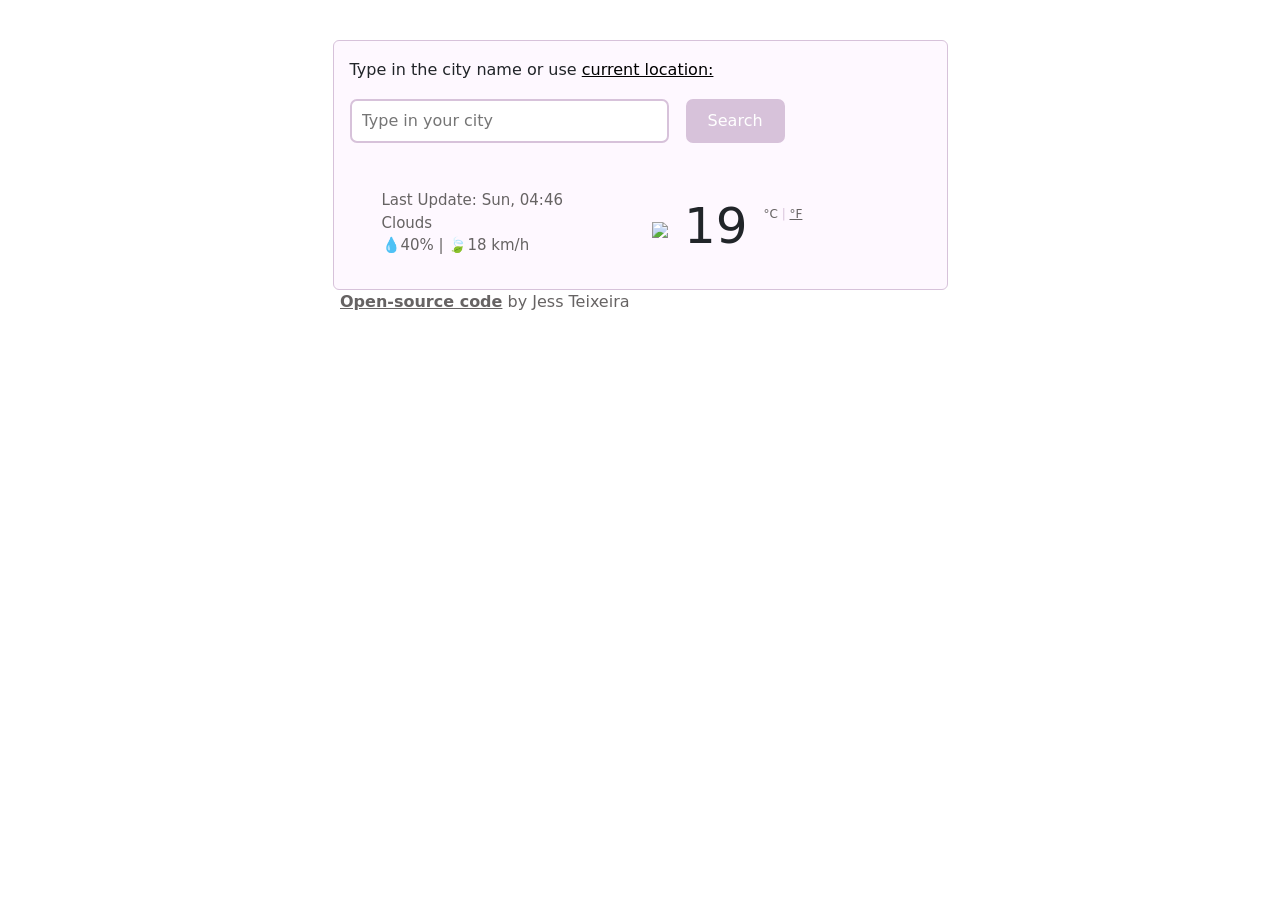
==== index.html @ 556464b6 "inverted the position of weather temp and description" ====
<!DOCTYPE html>
<html>
  <head>
    <title>Weather-App</title>
    <meta charset="UTF-8" />
    <link
      href="https://cdn.jsdelivr.net/npm/bootstrap@5.2.2/dist/css/bootstrap.min.css"
      rel="stylesheet"
      integrity="sha384-Zenh87qX5JnK2Jl0vWa8Ck2rdkQ2Bzep5IDxbcnCeuOxjzrPF/et3URy9Bv1WTRi"
      crossorigin="anonymous" />
    <link rel="stylesheet" href="src/styles.css" />
    <script
      src="https://kit.fontawesome.com/3e5574ad18.js"
      crossorigin="anonymous"></script>
    <script src="https://cdn.jsdelivr.net/npm/axios@1.1.2/dist/axios.min.js"></script>
    <script src="https://unpkg.com/axios/dist/axios.min.js"></script>
  </head>

  <body>
    <div class="container">
      <div class="card w-75" style="width: 18rem; margin: 0 auto">
        <div class="card-body">
          <p class="small-text">
            Type in the city name or use
            <button class="geo-location" id="geolocation">
              current location:
            </button>
          </p>
          <form>
            <input
              type="text"
              class="city"
              placeholder="Type in your city"
              id="city-input" />
            <input
              class="search"
              type="submit"
              value="Search"
              id="city-search" />
          </form>

          <div class="current-city" id="current-place"></div>

          <div class="row">
            <div class="col-6">
              <ul>
                <li class="current-day">
                  Last Update: <span id="date">Sunday 23:06</span>
                </li>
                <li class="weather-description" id="description">Clouds</li>
                <li class="weather-main">
                  💧<span class="city-humidity" id="humidity">40</span>% |
                  🍃<span class="city-wind" id="wind">18</span>
                  <span>km/h</span>
                </li>
              </ul>
            </div>
            <div class="col-6 current-weather">
              <div>
                <img
                  src="http://openweathermap.org/img/wn/10d@2x.png"
                  id="icon" />
                <span id="temperature">19</span>
                <span class="units">
                  <a href="#" id="c-degrees" class="active">°C </a>
                  |
                  <a href="#" id="f-degrees">°F </a>
                </span>
              </div>
            </div>
          </div>
        </div>
      </div>
    </div>
    <div class="link-git">
      <a href="https://github.com/rtjessica/weather-app" target="_blank"
        >Open-source code</a
      >
      <span>by Jess Teixeira</span>
    </div>
    <script src="src/index.js"></script>
  </body>
</html>
---- src/styles.css ----
body {
  margin-top: 50;
  color: #666363;
}

p .small-text {
  font-size: 10px;
}

form .search {
  background: #d7c2da;
  color: #ffffff;
  border: 2px solid #d7c2da;
  padding: 8px 20px 8px 20px;
  border-radius: 7px;
  transition: all 200ms ease;
  margin-left: 12px;
}

form .city {
  border: 2px solid #d7c2da;
  border-radius: 7px;
  padding: 8px 10px 8px 10px;
  width: 319px;
}
a {
  color: #666363;
}

.link-git a {
  font-weight: 600;
}

.search:hover {
  background: #c88dd0;
  color: #ffffff;
}

.container {
  padding: 40px 40px 0px 40px;
  max-width: 900px;
}

.card {
  border-color: #d7c2da;
  background-color: #fef8ff;
}
.current-city {
  font-size: 35px;
  margin: 0;
  padding: 0;
  padding-top: 46px;
}

.weather-description,
.current-day,
.weather-main {
  font-size: 15px;
  font-weight: normal;
  list-style: none;
  margin: 0;
  text-align: left;
  color: #666363;
}

.current-weather {
  font-size: 50px;
  display: block;
  margin: 0;
}

.current-weather .units {
  color: #d7c2da;
  font-size: 12px;
  line-height: 50px;
  margin-top: 6px;
  vertical-align: top;
  text-decoration: none;
}
.current-weather .active {
  color: #666363;
  cursor: default;
  text-decoration: none;
}
.current-weather .active:hover {
  text-decoration: none;
}

.geo-location {
  border: 0px;
  background: transparent;
  padding-left: 0px;
  text-decoration: underline;
}

.weekly {
  padding-top: 20px;
}

.link-git {
  display: block;
  margin: 0 auto;
  padding: 0px 150px 0px 150px;
  max-width: 900px;
}
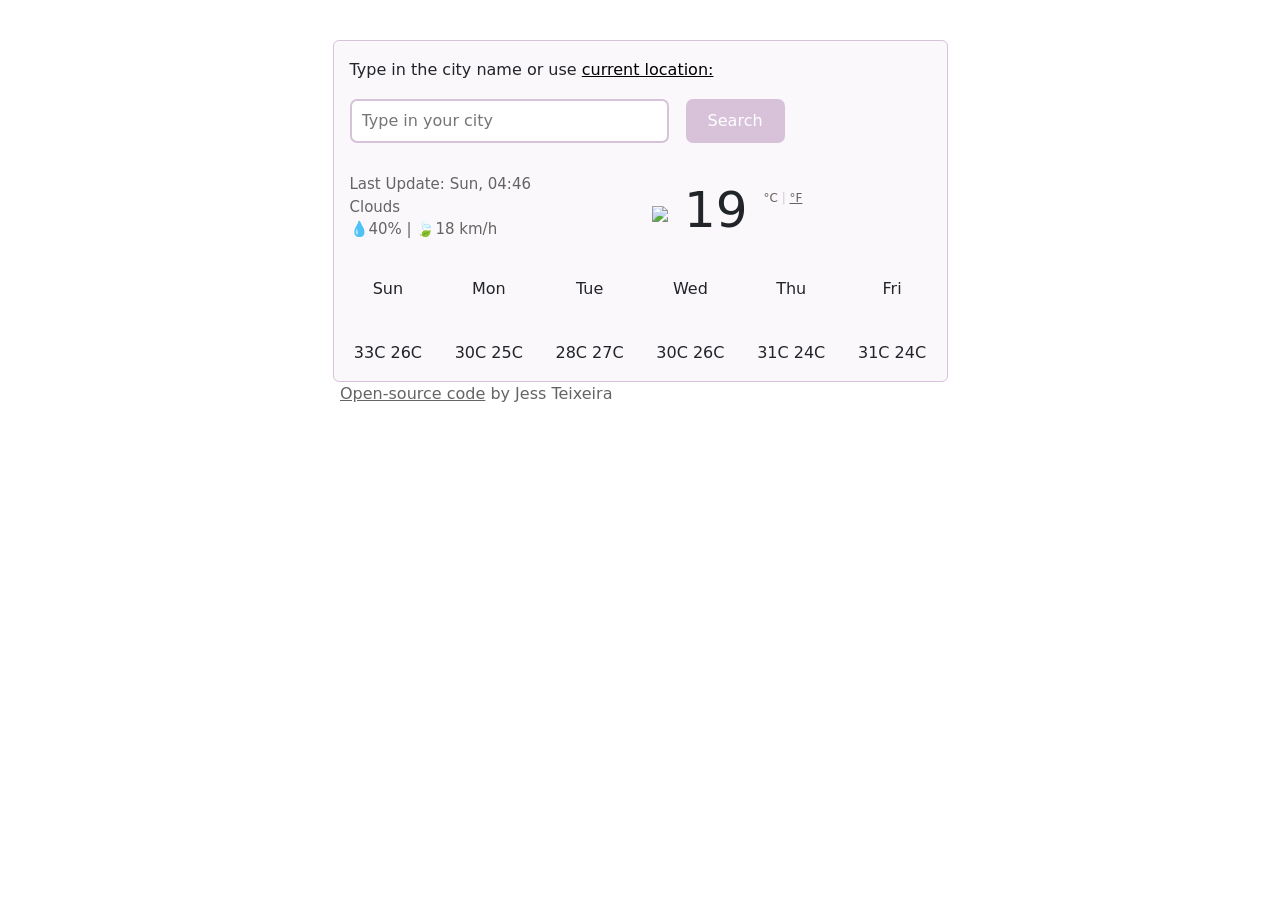
==== commit 4325844c: "forecast html and css added" ====
--- a/index.html
+++ b/index.html
@@ -69,6 +69,43 @@
               </div>
             </div>
           </div>
+          <div class="row weekly">
+            <div class="col-2">Sun</div>
+            <div class="col-2">Mon</div>
+            <div class="col-2">Tue</div>
+            <div class="col-2">Wed</div>
+            <div class="col-2">Thu</div>
+            <div class="col-2">Fri</div>
+          </div>
+          <div class="row weekly">
+            <div class="col-2 icons">
+              <i class="fa-solid fa-sun sun-icon"></i>
+            </div>
+            <div class="col-2 icons">
+              <i class="fa-solid fa-cloud-showers-heavy storm-icon"></i>
+            </div>
+            <div class="col-2 icons">
+              <i class="fa-solid fa-cloud-showers-heavy storm-icon"></i>
+            </div>
+            <div class="col-2 icons">
+              <i class="fa-solid fa-cloud-showers-heavy storm-icon"></i>
+            </div>
+            <div class="col-2 icons">
+              <i class="fa-solid fa-cloud-sun-rain rain-icon"></i>
+            </div>
+            <div class="col-2 icons">
+              <i class="fa-solid fa-cloud-sun-rain rain-icon"></i>
+            </div>
+          </div>
+
+          <div class="row weekly">
+            <div class="col">33C 26C</div>
+            <div class="col">30C 25C</div>
+            <div class="col">28C 27C</div>
+            <div class="col">30C 26C</div>
+            <div class="col">31C 24C</div>
+            <div class="col">31C 24C</div>
+          </div>
         </div>
       </div>
     </div>
--- a/src/styles.css
+++ b/src/styles.css
@@ -27,8 +27,12 @@
   color: #666363;
 }
 
-.link-git a {
+a .link-git {
   font-weight: 600;
+}
+
+ul {
+  padding-left: 0px;
 }
 
 .search:hover {
@@ -43,13 +47,13 @@
 
 .card {
   border-color: #d7c2da;
-  background-color: #fef8ff;
+  background-color: #fbf8fb;
 }
 .current-city {
   font-size: 35px;
   margin: 0;
   padding: 0;
-  padding-top: 46px;
+  padding-top: 30px;
 }
 
 .weather-description,
@@ -95,6 +99,7 @@
 
 .weekly {
   padding-top: 20px;
+  text-align: center;
 }
 
 .link-git {
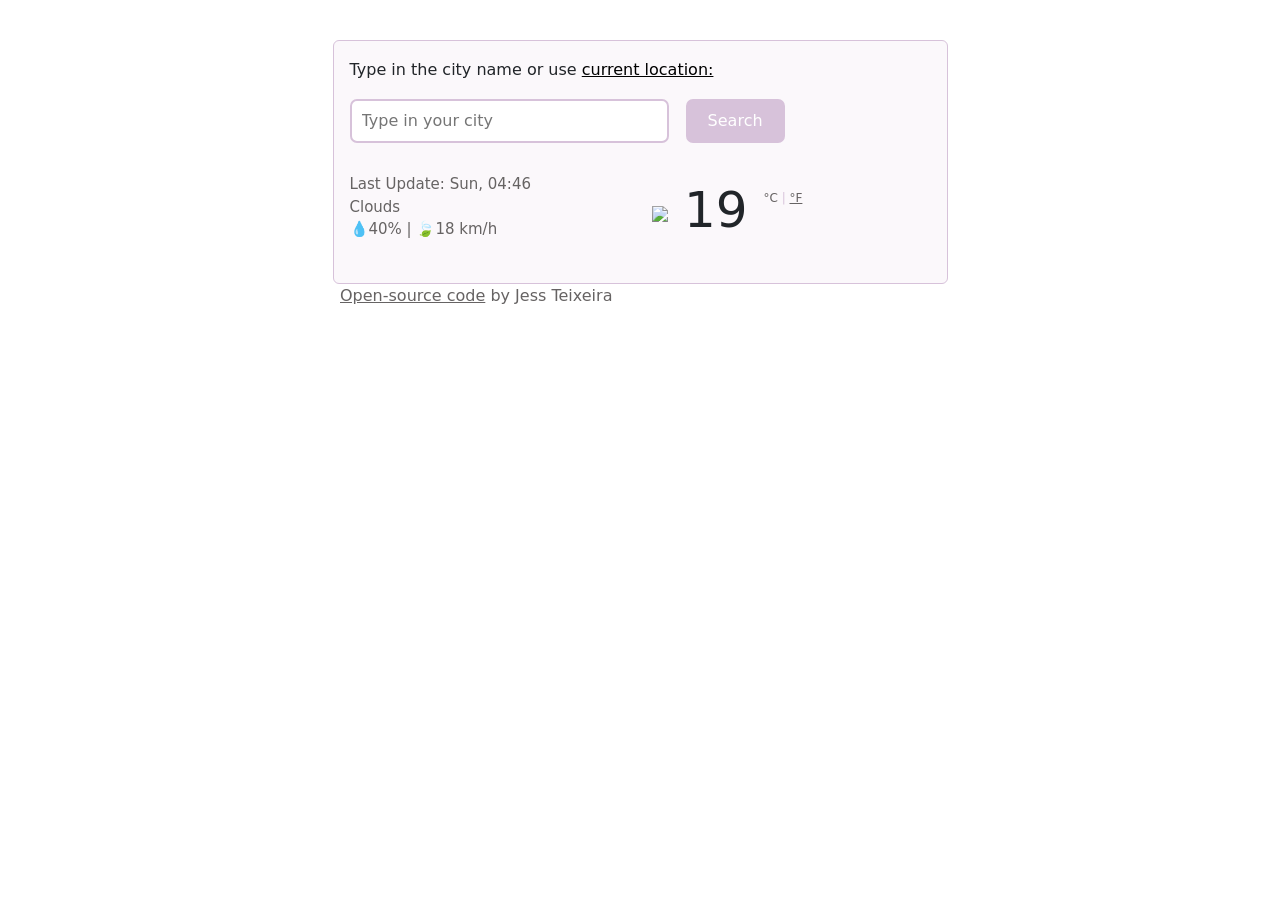
==== commit 2149e235: "adding forecast html to js doc" ====
--- a/index.html
+++ b/index.html
@@ -69,43 +69,7 @@
               </div>
             </div>
           </div>
-          <div class="row weekly">
-            <div class="col-2">Sun</div>
-            <div class="col-2">Mon</div>
-            <div class="col-2">Tue</div>
-            <div class="col-2">Wed</div>
-            <div class="col-2">Thu</div>
-            <div class="col-2">Fri</div>
-          </div>
-          <div class="row weekly">
-            <div class="col-2 icons">
-              <i class="fa-solid fa-sun sun-icon"></i>
-            </div>
-            <div class="col-2 icons">
-              <i class="fa-solid fa-cloud-showers-heavy storm-icon"></i>
-            </div>
-            <div class="col-2 icons">
-              <i class="fa-solid fa-cloud-showers-heavy storm-icon"></i>
-            </div>
-            <div class="col-2 icons">
-              <i class="fa-solid fa-cloud-showers-heavy storm-icon"></i>
-            </div>
-            <div class="col-2 icons">
-              <i class="fa-solid fa-cloud-sun-rain rain-icon"></i>
-            </div>
-            <div class="col-2 icons">
-              <i class="fa-solid fa-cloud-sun-rain rain-icon"></i>
-            </div>
-          </div>
-
-          <div class="row weekly">
-            <div class="col">33C 26C</div>
-            <div class="col">30C 25C</div>
-            <div class="col">28C 27C</div>
-            <div class="col">30C 26C</div>
-            <div class="col">31C 24C</div>
-            <div class="col">31C 24C</div>
-          </div>
+          <div class="weekly" id="weekly-forecast"></div>
         </div>
       </div>
     </div>
--- a/src/styles.css
+++ b/src/styles.css
@@ -3,8 +3,23 @@
   color: #666363;
 }
 
-p .small-text {
-  font-size: 10px;
+a {
+  color: #666363;
+}
+
+ul {
+  padding-left: 0px;
+}
+
+a .link-git {
+  font-weight: 600;
+}
+
+form .city {
+  border: 2px solid #d7c2da;
+  border-radius: 7px;
+  padding: 8px 10px 8px 10px;
+  width: 319px;
 }
 
 form .search {
@@ -17,22 +32,8 @@
   margin-left: 12px;
 }
 
-form .city {
-  border: 2px solid #d7c2da;
-  border-radius: 7px;
-  padding: 8px 10px 8px 10px;
-  width: 319px;
-}
-a {
-  color: #666363;
-}
-
-a .link-git {
-  font-weight: 600;
-}
-
-ul {
-  padding-left: 0px;
+p .small-text {
+  font-size: 10px;
 }
 
 .search:hover {
@@ -98,8 +99,13 @@
 }
 
 .weekly {
-  padding-top: 20px;
+  padding-top: 10px;
+}
+.weekly-forecast-date,
+.weekly-forecast-icons,
+.weekly-forecast-temperature {
   text-align: center;
+  font-size: 15px;
 }
 
 .link-git {
@@ -108,3 +114,9 @@
   padding: 0px 150px 0px 150px;
   max-width: 900px;
 }
+
+.weekly-forecast-icons {
+  width: 50px;
+  display: block;
+  margin: 0 auto;
+}
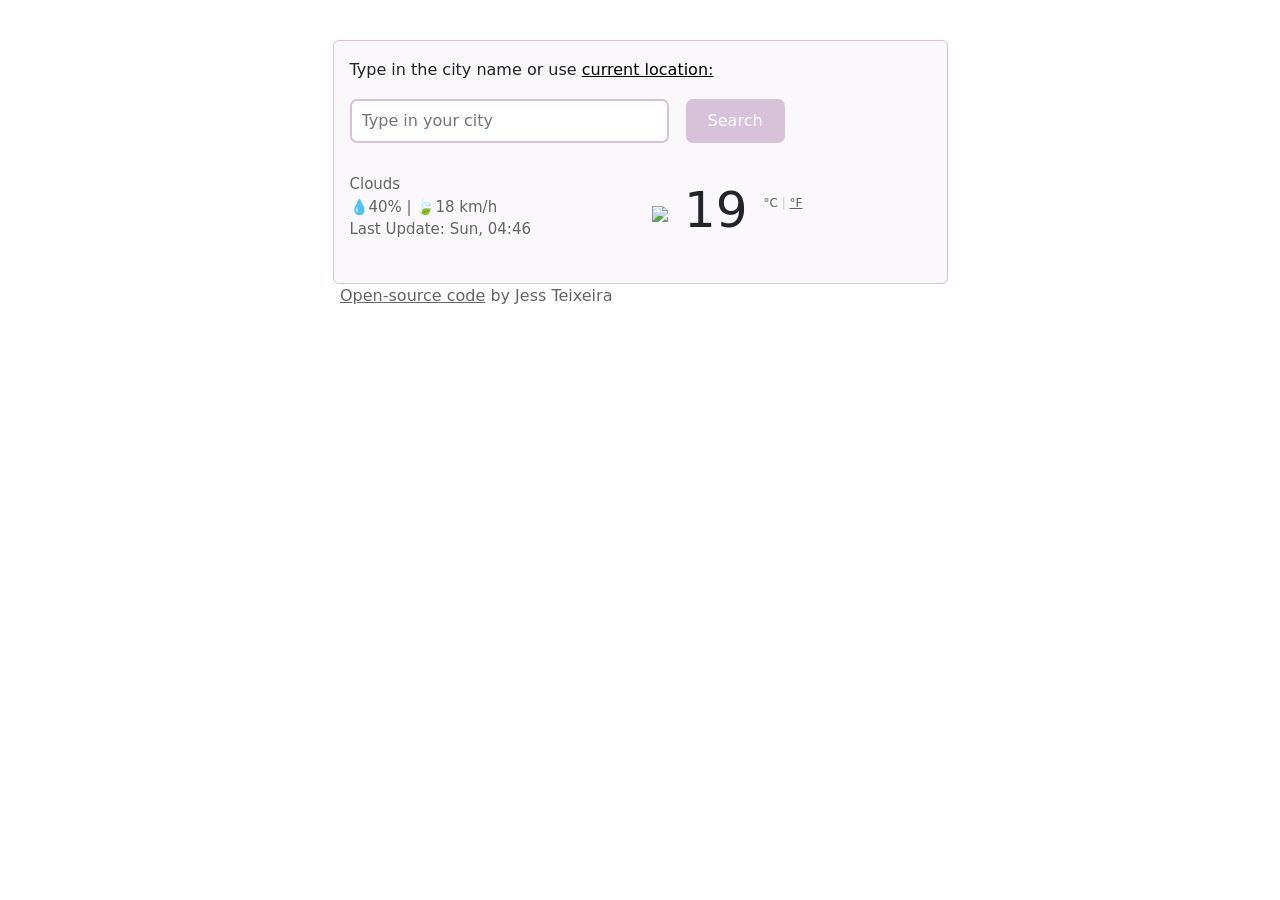
==== commit 7a191cd9: "added a loop that goes through days and update forecasthtml" ====
--- a/index.html
+++ b/index.html
@@ -44,14 +44,14 @@
           <div class="row">
             <div class="col-6">
               <ul>
-                <li class="current-day">
-                  Last Update: <span id="date">Sunday 23:06</span>
-                </li>
                 <li class="weather-description" id="description">Clouds</li>
                 <li class="weather-main">
                   💧<span class="city-humidity" id="humidity">40</span>% |
                   🍃<span class="city-wind" id="wind">18</span>
                   <span>km/h</span>
+                </li>
+                <li class="current-day">
+                  Last Update: <span id="date">Sunday 23:06</span>
                 </li>
               </ul>
             </div>
--- a/src/styles.css
+++ b/src/styles.css
@@ -77,7 +77,7 @@
 .current-weather .units {
   color: #d7c2da;
   font-size: 12px;
-  line-height: 50px;
+  line-height: 60px;
   margin-top: 6px;
   vertical-align: top;
   text-decoration: none;
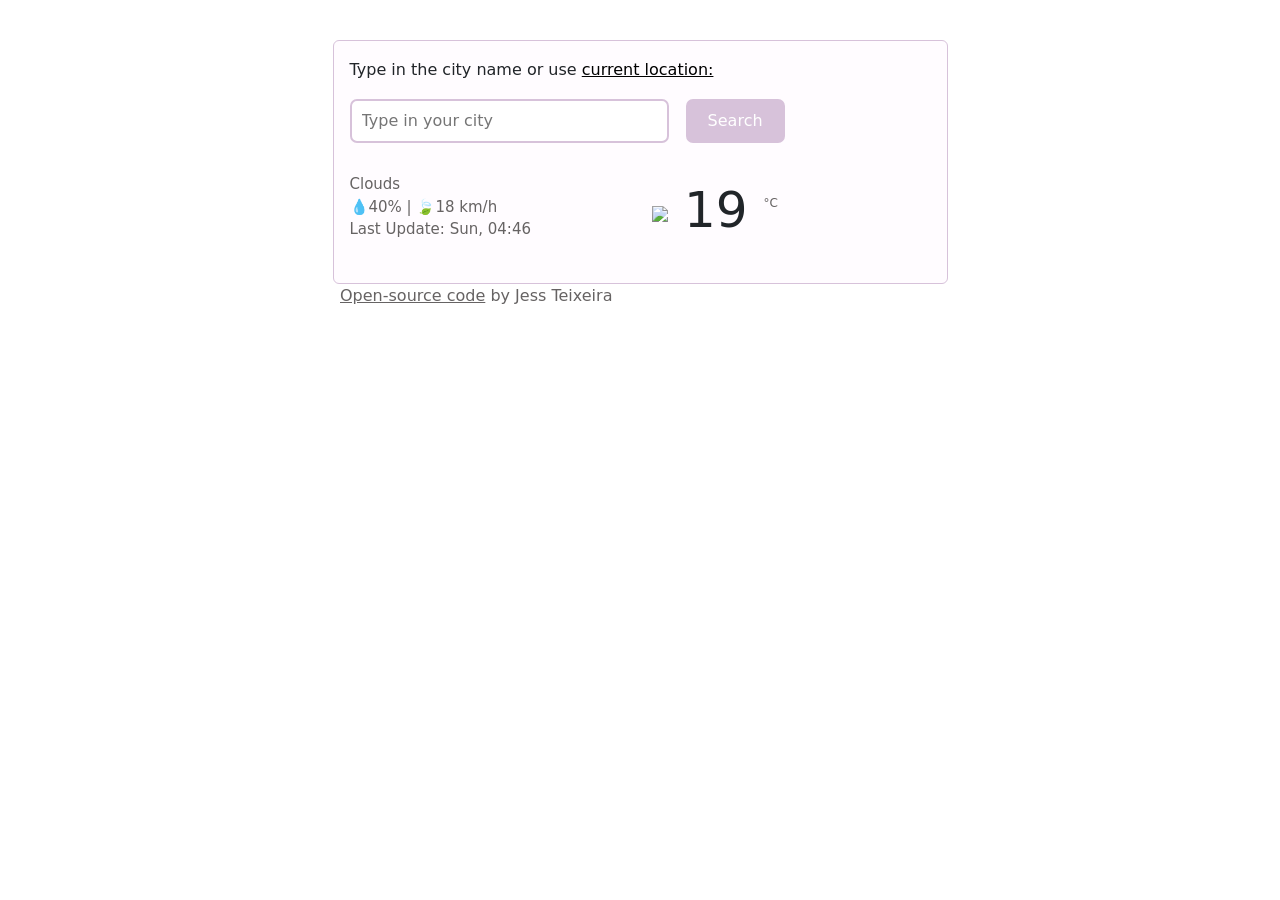
==== commit c5acf047: "deleting unit metrics conversion" ====
--- a/index.html
+++ b/index.html
@@ -61,11 +61,7 @@
                   src="http://openweathermap.org/img/wn/10d@2x.png"
                   id="icon" />
                 <span id="temperature">19</span>
-                <span class="units">
-                  <a href="#" id="c-degrees" class="active">°C </a>
-                  |
-                  <a href="#" id="f-degrees">°F </a>
-                </span>
+                <span class="units active"> °C </span>
               </div>
             </div>
           </div>
--- a/src/styles.css
+++ b/src/styles.css
@@ -48,7 +48,7 @@
 
 .card {
   border-color: #d7c2da;
-  background-color: #fbf8fb;
+  background-color: #fffcff;
 }
 .current-city {
   font-size: 35px;
@@ -120,3 +120,8 @@
   display: block;
   margin: 0 auto;
 }
+
+.weekly-forecast-date,
+.weekly-forecast-temperature-min {
+  color: rgba(0, 0, 0, 0.287);
+}
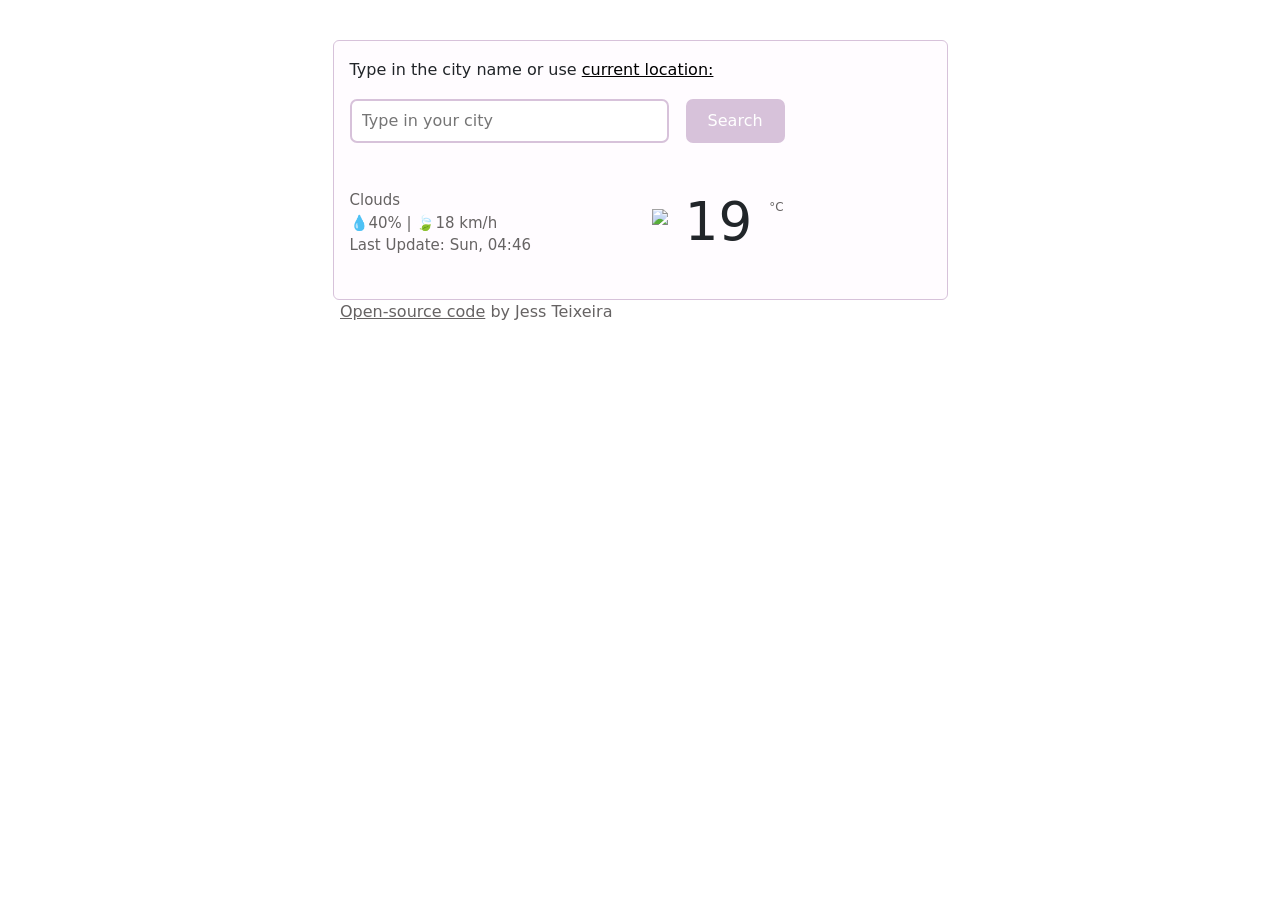
==== commit 3f9fefde: "cleaned up css from classes that do not exist anymore" ====
--- a/index.html
+++ b/index.html
@@ -58,10 +58,11 @@
             <div class="col-6 current-weather">
               <div>
                 <img
+                  class="temperature-icon"
                   src="http://openweathermap.org/img/wn/10d@2x.png"
                   id="icon" />
-                <span id="temperature">19</span>
-                <span class="units active"> °C </span>
+                <span class="temperature" id="temperature">19</span>
+                <span class="units">°C </span>
               </div>
             </div>
           </div>
--- a/src/styles.css
+++ b/src/styles.css
@@ -8,6 +8,7 @@
 }
 
 ul {
+  margin-top: 16px;
   padding-left: 0px;
 }
 
@@ -69,26 +70,19 @@
 }
 
 .current-weather {
-  font-size: 50px;
-  display: block;
-  margin: 0;
+  font-size: 53px;
+}
+
+.current-weather .temperature {
+  margin-top: 10px;
+  vertical-align: text-top;
 }
 
 .current-weather .units {
-  color: #d7c2da;
+  color: #666363;
   font-size: 12px;
-  line-height: 60px;
-  margin-top: 6px;
+  line-height: 69px;
   vertical-align: top;
-  text-decoration: none;
-}
-.current-weather .active {
-  color: #666363;
-  cursor: default;
-  text-decoration: none;
-}
-.current-weather .active:hover {
-  text-decoration: none;
 }
 
 .geo-location {
